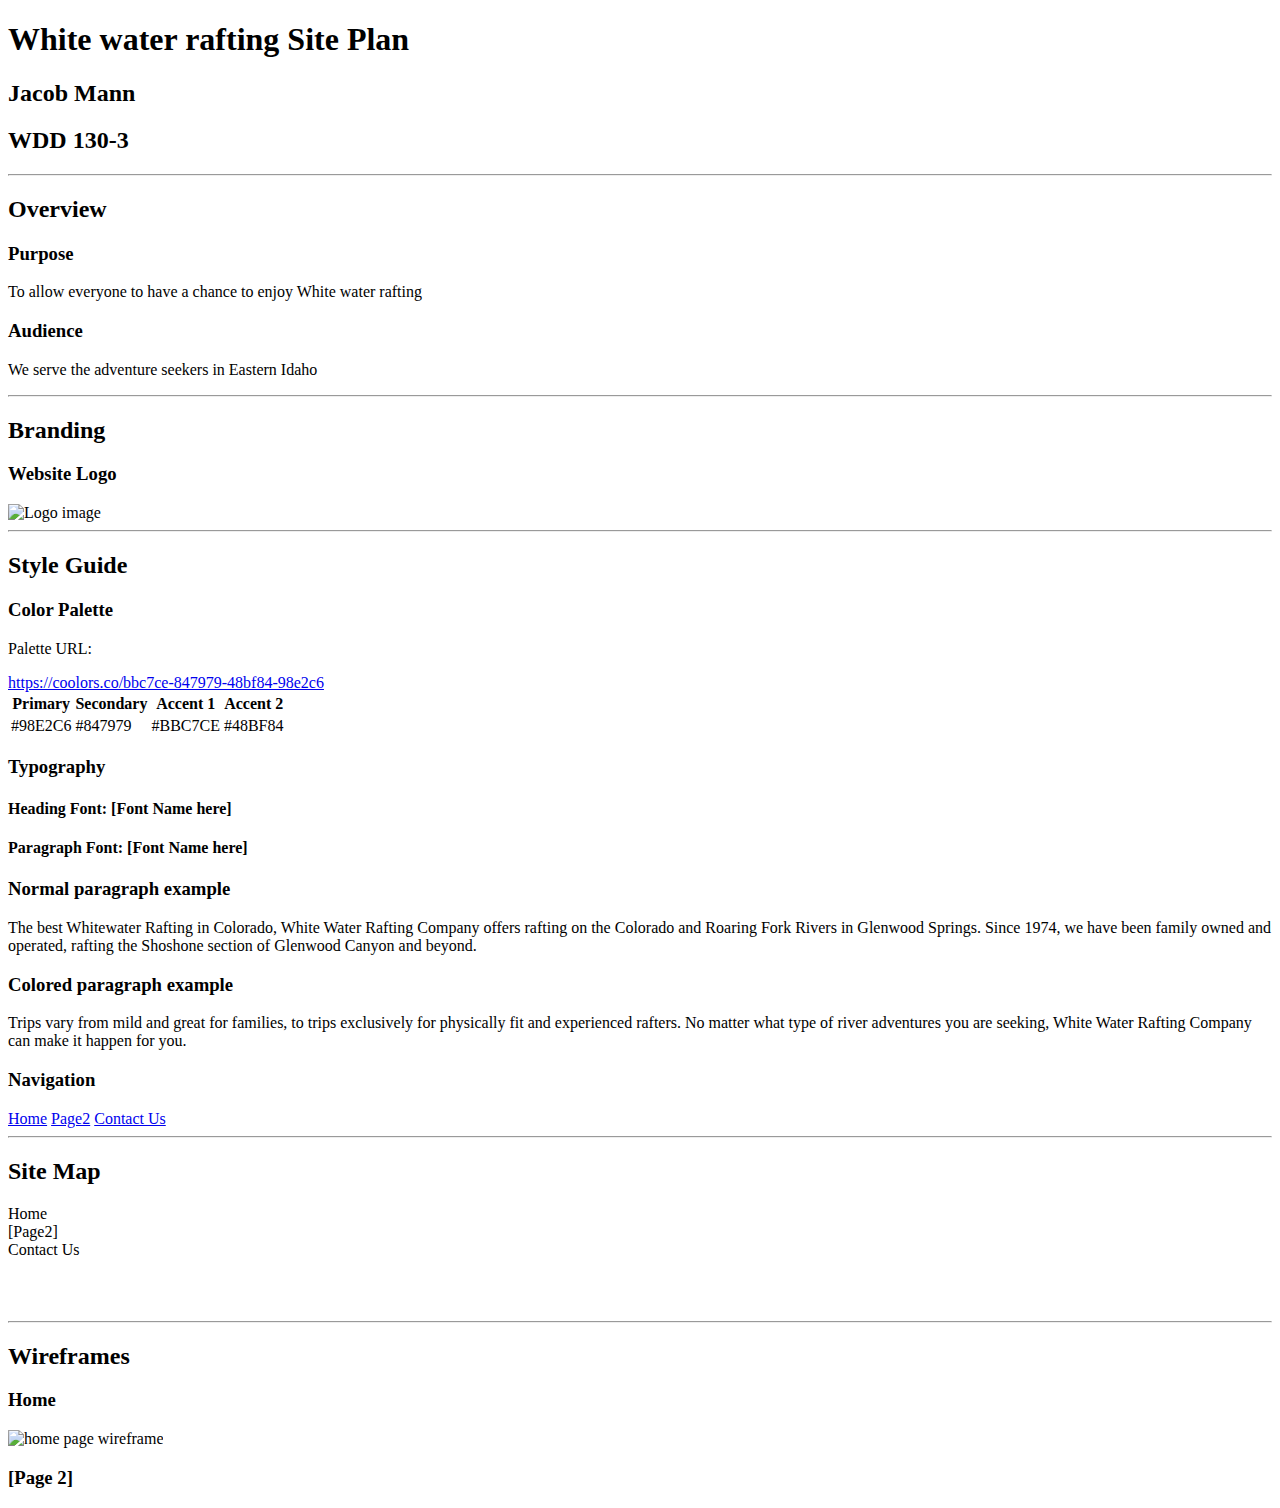
==== site-planning-rafting.html @ 9e51542a "style commit" ====
<!DOCTYPE html>
<html lang="en-us">

<head>
  <meta charset="utf-8" />
  <title>Site Plan</title>
  <link type="text/css" rel="stylesheet" href="styles/site-plan-rafting.css" />
</head>

<body>
  <header>
    <h1>White water rafting Site Plan</h1>
    <h2>Jacob Mann</h2>
    <h2>WDD 130-3</h2>
    <!-- In the header above, add the name of your site, your name and class number. For example if you are in section 3 you would put WDD 130-03 -->
  </header>
  <main>
    <!-- ------------------------Steps 2-5------------------------------ -->
    <hr />
    <h2>Overview</h2>
    <h3>Purpose</h3>
    <p>To allow everyone to have a chance to enjoy White water rafting</p>
    <!-- change this -->

    <h3>Audience</h3>
    <p> We serve the adventure seekers in Eastern Idaho</p>
    <!-- change this -->

    <hr />
    <h2>Branding</h2>
    <h3>Website Logo</h3>
    <!-- Replace this with some sort of logo for your site.  A logo can be as simple as the name of your site in a nice font :) -->
    <img src="https://byui-wdd.github.io/wdd130/rafting_images/dryoarlogo.png" alt="Logo image" />
    <hr />
    <h2>Style Guide</h2>

    <!-- ------------------------Steps 6-9------------------------------ -->

    <h3>Color Palette</h3>
    <!--  The colors you choose for a website are one of the most important decisions you will make. Follow the instructions on the activity in Canvas then return and replace the color codes below with the hex color codes (the 6 digit numbers that show at the bottom of each color) for the colors you have chosen below.  You should have at least 2 colors but do not have to fill in all 4 if you do not need them.  -->

    <!-- Copy and paste the URL to your finished palette below. Replace the href value that is there with yours. Make sure to paste it into both the href value and the content text of the <a> tag -->
    <p>Palette URL:</p>
    <a href="https://coolors.co/bbc7ce-847979-48bf84-98e2c6"
      target="_blank">https://coolors.co/bbc7ce-847979-48bf84-98e2c6</a>

    <table class="colors">
      <tr>
        <th>Primary</th>
        <th>Secondary</th>
        <th>Accent 1</th>
        <th>Accent 2</th>
      </tr>
      <!-- Replace the numbers in the boxes below with your hex color codes. Then switch to the site-plan.css file and change your colors there as well. -->
      <tr>
        <td class="primary">#98E2C6</td>
        <td class="secondary">#847979</td>
        <td class="accent1">#BBC7CE</td>
        <td class="accent2">#48BF84</td>
      </tr>
    </table>

    <!-- ------------------------Steps 10-12------------------------------ -->

    <h3>Typography</h3>
    <!-- Choose a font for your paragraphs (body copy) and headlines. What font(s) have you chosen? Think also about which of your colors above you might use for background and font colors. -->

    <h4>
      Heading Font: [Font Name here]
      <!-- change this -->
    </h4>
    <h4>
      Paragraph Font: [Font Name here]
      <!-- change this -->
    </h4>
    <h3>Normal paragraph example</h3>
    <p>
      The best Whitewater Rafting in Colorado, White Water Rafting Company
      offers rafting on the Colorado and Roaring Fork Rivers in Glenwood
      Springs. Since 1974, we have been family owned and operated, rafting the
      Shoshone section of Glenwood Canyon and beyond.
    </p>
    <h3>Colored paragraph example</h3>
    <p class="colored">
      Trips vary from mild and great for families, to trips exclusively for
      physically fit and experienced rafters. No matter what type of river
      adventures you are seeking, White Water Rafting Company can make it
      happen for you.
    </p>

    <!-- ------------------------Step 13------------------------------ -->

    <h3>Navigation</h3>
    <!-- Think about how you want your navigation bar to look. In the site-plan.css file change the colors to your colors to get the look you desire. -->
    <nav>
      <a href="#">Home</a>
      <a href="#">Page2</a>
      <a href="#">Contact Us</a>
    </nav>
    <hr />
    <h2>Site Map</h2>
    <div class="sitemap">
      <div class="sm-home">Home</div>
      <div class="sm-page2">
        [Page2]
        <!-- this page will have a name later -->
      </div>
      <div class="sm-page3">Contact Us</div>

      <div class="top">&nbsp;</div>
      <div class="left">&nbsp;</div>
      <div class="right">&nbsp;</div>
    </div>
    <hr />
    <h2>Wireframes</h2>
    <!-- Create an additional wireframe for your site. List it here below the Home page wireframe. -->

    <h3>Home</h3>

    <img src="https://byui-wdd.github.io/wdd130/rafting_images/wireframe_home.png" alt="home page wireframe" />

    <h3>[Page 2]</h3>

    <!-- <img src="#" alt="page 2 wireframe"> -->
  </main>
</body>

</html>
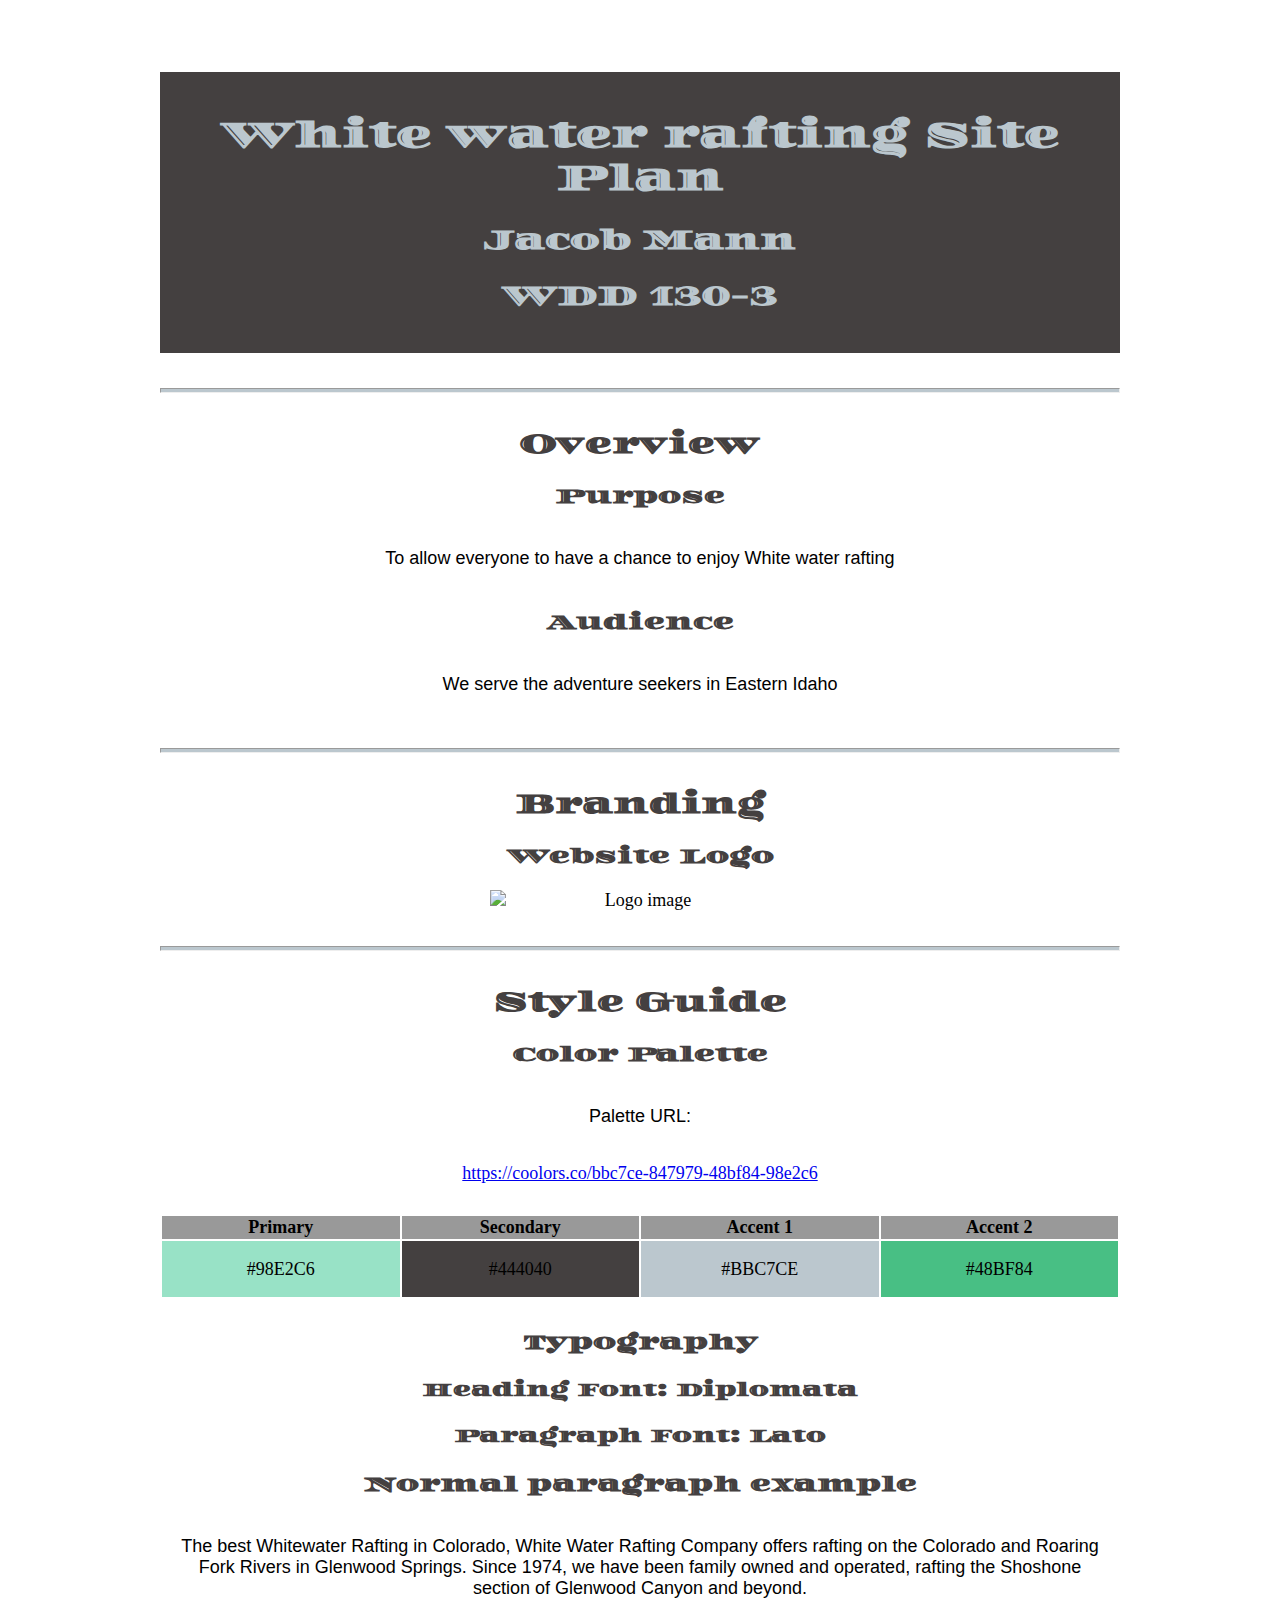
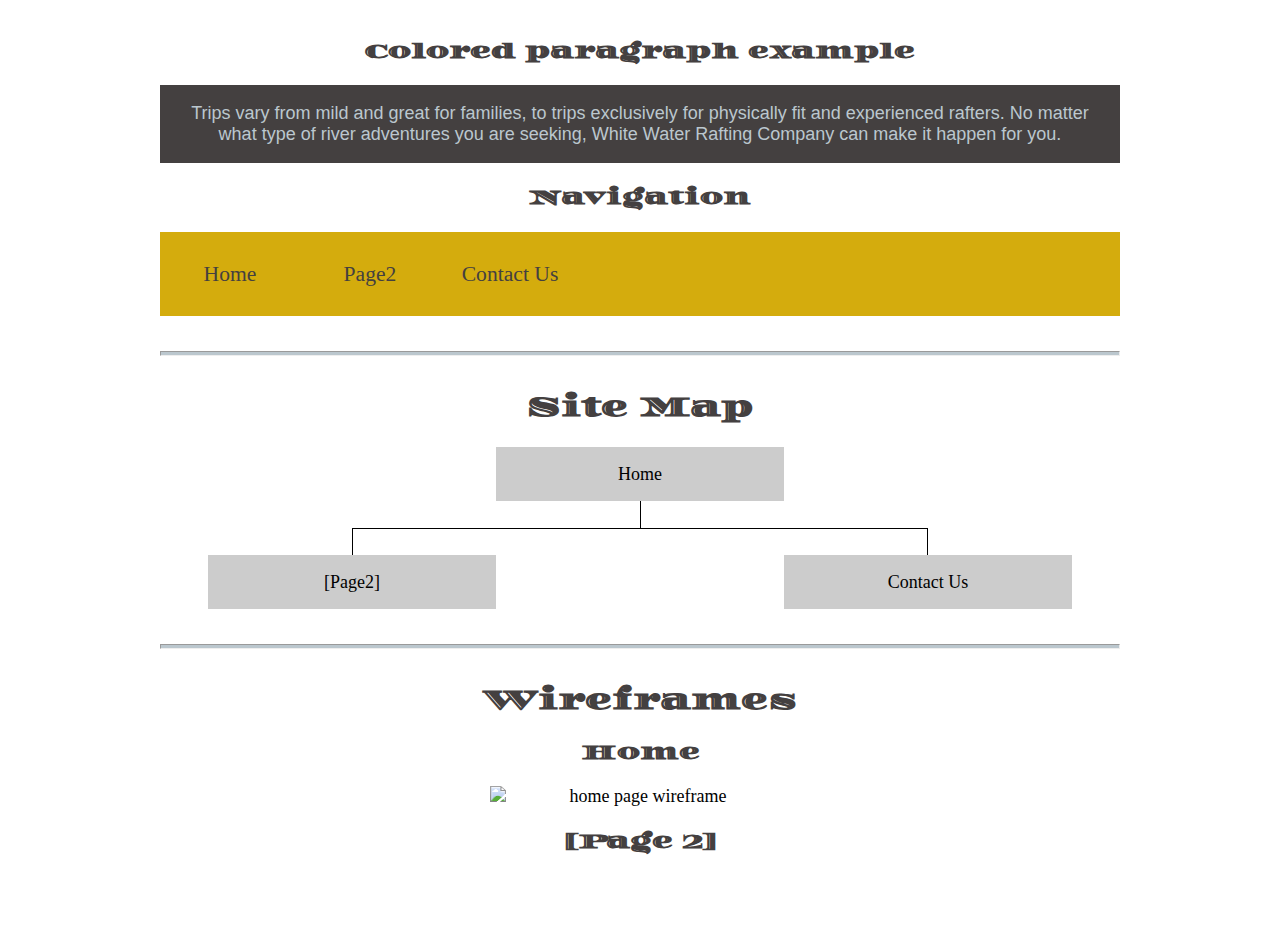
==== commit 6612a78c: "third push" ====
--- a/site-planning-rafting.html
+++ b/site-planning-rafting.html
@@ -5,7 +5,7 @@
 <head>
   <meta charset="utf-8" />
   <title>Site Plan</title>
-  <link type="text/css" rel="stylesheet" href="styles/site-plan-rafting.css" />
+  <link type="text/css" rel="stylesheet" href="/styles/site-plan-rafting.css" />
 </head>
 
 <body>
@@ -42,7 +42,7 @@
 
     <!-- Copy and paste the URL to your finished palette below. Replace the href value that is there with yours. Make sure to paste it into both the href value and the content text of the <a> tag -->
     <p>Palette URL:</p>
-    <a href="https://coolors.co/bbc7ce-847979-48bf84-98e2c6"
+    <a href="https://coolors.co/bbc7ce-444040-48bf84-98e2c6"
       target="_blank">https://coolors.co/bbc7ce-847979-48bf84-98e2c6</a>
 
     <table class="colors">
@@ -55,7 +55,7 @@
       <!-- Replace the numbers in the boxes below with your hex color codes. Then switch to the site-plan.css file and change your colors there as well. -->
       <tr>
         <td class="primary">#98E2C6</td>
-        <td class="secondary">#847979</td>
+        <td class="secondary">#444040</td>
         <td class="accent1">#BBC7CE</td>
         <td class="accent2">#48BF84</td>
       </tr>
@@ -67,11 +67,11 @@
     <!-- Choose a font for your paragraphs (body copy) and headlines. What font(s) have you chosen? Think also about which of your colors above you might use for background and font colors. -->
 
     <h4>
-      Heading Font: [Font Name here]
+      Heading Font: Diplomata
       <!-- change this -->
     </h4>
     <h4>
-      Paragraph Font: [Font Name here]
+      Paragraph Font: Lato
       <!-- change this -->
     </h4>
     <h3>Normal paragraph example</h3>
--- a/styles/site-plan-rafting.css
+++ b/styles/site-plan-rafting.css
@@ -0,0 +1,165 @@
+
+/* if you are using any Google fonts change the font names below to your fonts. 
+Any spaces in your font name should be replaced with a +. 
+Fonts are separated by a | */
+@import url('https://fonts.googleapis.com/css?family=IM+Fell+French+Canon+SC|Diplomata');
+
+:root {
+  /* change the values below to your colors from your palette */
+  --primary-color: #98E2C6   ;
+  --secondary-color: #444040 ;
+  --accent1-color: #BBC7CE;
+  --accent2-color: #48BF84;
+
+  /* change the values below to your chosen font(s) */
+  --heading-font: "Diplomata", serif;
+  --paragraph-font: Lato, Helvetica, sans-serif;
+
+  /* these colors below should be chosen from among your palette colors above */
+  --headline-color-on-white: #444040;  /* headlines on a white background */ 
+  --headline-color-on-color: #BBC7CE; /* headlines on a colored background */ 
+  --paragraph-color-on-white: #444040; /* paragraph text on a white background */ 
+  --paragraph-color-on-color: #BBC7CE; /* paragraph text on a colored background */ 
+  --paragraph-background-color: #444040  ;
+  --nav-link-color: #444040;
+  --nav-background-color: #D4AC0D;
+  --nav-hover-link-color: #48BF84;
+  --nav-hover-background-color: #444040;
+}
+
+
+/*  Look around below...but DON'T CHANGE ANYTHING! */
+
+body {
+  max-width: 960px;
+  margin: 0 auto;
+  padding: 4em;
+  font-size: 18px;
+  text-align: center;
+}
+img {
+  display: block;
+  margin: 0 auto;
+  max-width: 300px;
+}
+h1, h2, h3, h4, h5, h6 {
+  font-family: var(--heading-font);
+  color: var(--headline-color-on-white);
+}
+h2 {
+  text-align: center;
+}
+hr {
+  height: 3px;
+  margin: 35px 0;
+  background: var(--accent1-color);
+}
+header {
+  padding: 1em;
+  text-align: center;
+  color: var(--paragraph-color-on-color);
+  background-color: var(--paragraph-background-color);
+}
+header > h1, header > h2 {
+  color: var(--headline-color-on-color);
+}
+p {
+  font-family: var(--paragraph-font);
+  color: var(--paragraph-color);
+  padding: 1em;
+}
+.colors {
+  width: 100%;
+  min-width: 350px;
+  margin: 30px auto;
+  text-align: center;
+}
+.colors th {
+  background-color: #999;
+}
+.colors td{
+  width: 25%;
+  height: 3em;
+}
+.primary {
+  background-color: var(--primary-color);
+}
+.secondary {
+  background-color: var(--secondary-color);
+}
+.accent1 {
+  background-color: var(--accent1-color);
+}
+.accent2{
+  background-color: var(--accent2-color);
+}
+p.colored {
+  background-color: var(--paragraph-background-color);
+  color: var(--paragraph-color-on-color);
+}
+nav {
+  background-color: var(--nav-background-color);
+  line-height: 3em;
+  text-align: center;
+  font-size: 1.2em;
+}
+nav  {
+  list-style-type: none;
+  display: flex;
+}
+nav a {
+  padding:1em;
+  min-width: 120px;
+  text-decoration: none;
+  padding: 10px;
+}
+nav a:link, nav a:visited {
+  color: var(--nav-link-color);
+}
+nav a:hover {
+  color: var(--nav-hover-link-color);
+  background-color: var(--nav-hover-background-color);
+}
+.sitemap {
+  display: grid;
+  justify-content: center;
+
+  grid-template-columns: repeat(6, 15%);
+  grid-template-rows: 3em 1.5em 1.5em 3em;
+  grid-template-areas: ". . home home . ."
+    ". . . top . ."
+    ". left left right right ."
+    "page2 page2 . . page3 page3";
+}
+.sitemap > div {
+  text-align: center;
+}
+.sm-home {
+  grid-area: home;
+  background-color: #ccc;
+  line-height: 3em;
+}
+.sm-page2 {
+  grid-area: page2;
+  background-color: #ccc;
+  line-height: 3em;
+}
+.sm-page3 {
+  grid-area: page3;
+  background-color: #ccc;
+  line-height: 3em;
+}
+.top {
+  grid-area: top;
+  border-left: 1px solid;
+}
+.left {
+  grid-area: left;
+  border-top: 1px solid;
+  border-left: 1px solid;
+}
+.right {
+  grid-area: right;
+  border-top: 1px solid;
+  border-right: 1px solid;
+}